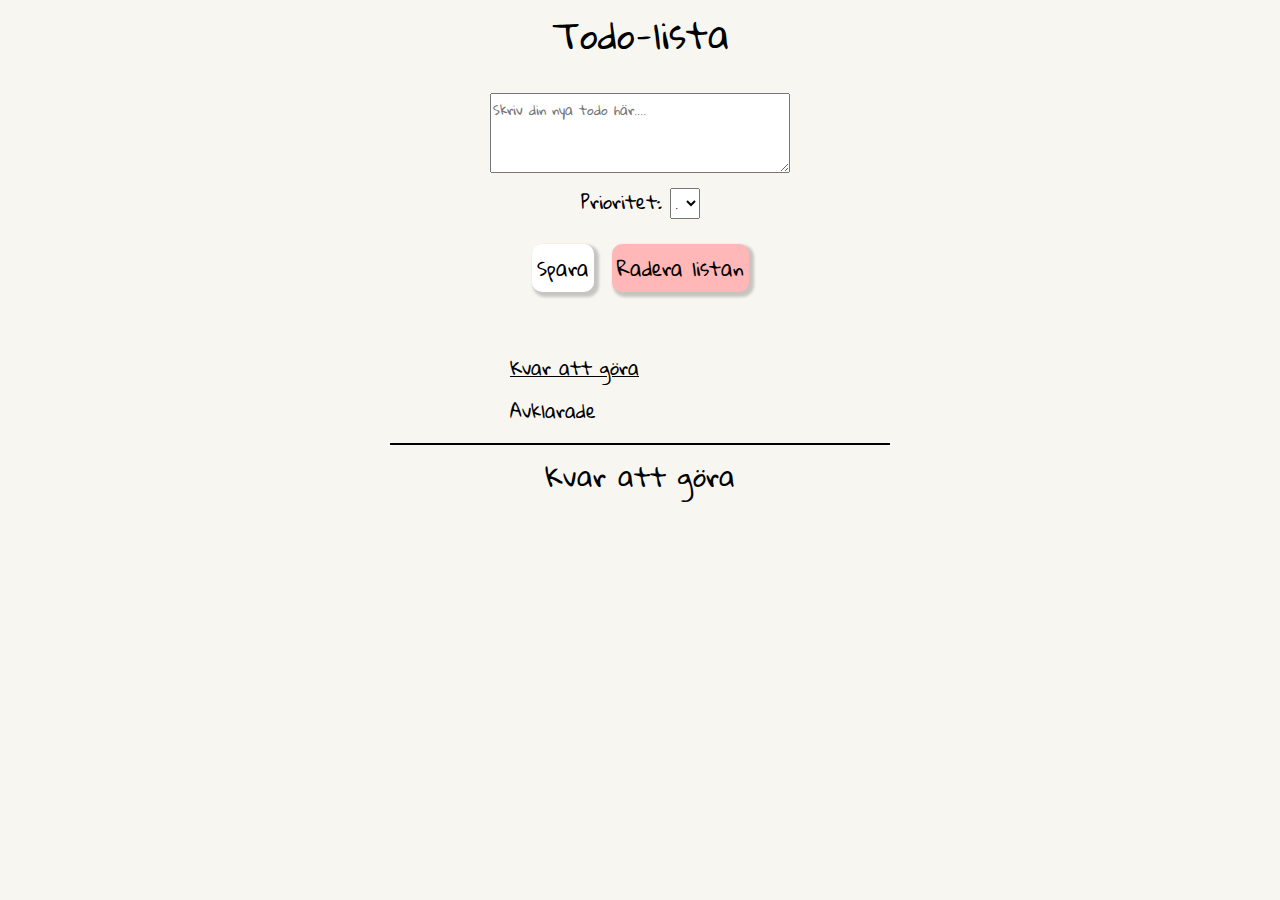
==== src/about.html @ e823fc09 "börjat bygg get och html" ====
<!DOCTYPE html>
<html lang="sv">

<head>
    <meta charset="UTF-8">
    <meta name="viewport" content="width=device-width, initial-scale=1.0">
    <title>DT208G Moment 2</title>
    <!--Länk till script-fil-->
    <script src="js/api.js" type="module"></script>
    <!--Länk till css-fil-->
    <link rel="stylesheet" href="css/main.css">
    <!--Länk till google-fonts typsnitt-->
    <link rel="preconnect" href="https://fonts.googleapis.com">
    <link rel="preconnect" href="https://fonts.gstatic.com" crossorigin>
    <link href="https://fonts.googleapis.com/css2?family=Gloria+Hallelujah&display=swap" rel="stylesheet">
</head>

<body>
    <!--Huvudsidan med en todo-lista-->
    <main id="main">
        <h1>Todo-lista</h1>
        <!--Formulär för att skriva in todos som lagras till localstorage.-->
        <form id="form">
            <label for="task"></label><br>
            <textarea id="task" name="task" placeholder="Skriv din nya todo här...."></textarea>
            <br>
            <label for="priority">Prioritet:</label>
            <select id="priority" name="priority">
                <option value="" selected disabled hidden>.</option>
                <option value=1>1</option>
                <option value=2>2</option>
                <option value=3>3</option>
            </select>
            <br>
            <!--Knappar för submit och rensa hela todo-listan-->
            <button type="submit" class="inline">Spara</button>
            <button type="button" id="empty-localstorage" class="inline">Radera listan</button>
        </form>
        <!--Centrerar kategorivalen-->
        <div class="center">
            <div id="todo-btn">Kvar att göra</div>
            <div id="completed-btn">Avklarade</div>
        </div>
        <!--Linje för stil-->
        <div id="line"></div>
        <!--För att skriva ut todo som är aktiva-->
        <article id="todo-article">
            <h2>Kvar att göra</h2>
            <div id="todo-div"></div>
        </article>
        <!--För att skriva ut todo som är avklarade-->
        <article id="completed-article">
            <h2>Avklarade</h2>
            <div id="todo-completed"></div>
        </article>
    </main>
</body>

</html>
---- src/css/main.css ----
/*Allmän styling*/
*{
    box-sizing: border-box;
    font-family: "Gloria Hallelujah", cursive;
    font-weight: 400;
    font-style: normal;
}

/*Allmän styling*/
body{
    background-color: rgb(248, 246, 240);
    color: black;
    text-align: left;
    font-size: 1.1em;
    line-height: 1.3em;
}

/*begränsar vidd på main*/
main{
    width: 500px;
    max-width: 100%;
    margin-left: auto;
    margin-right: auto;
}

/*Centrerar rubriker*/
h1, h2{
    text-align: center;
}

/*Styling av element i inläggen*/
.inline{
    display: inline-block;
    position: relative;
    bottom: -15px;
}

/*centreringsdiv till kategorivals-knapparna*/
.center{
    margin-left: auto;
    margin-right: auto;
    width: 300px;
}

/*responsivt formulär*/
form{
    width: 300px;
    max-width: 100%;
    margin-left: auto;
    margin-right: auto;
    margin-bottom: 70px;
    padding-top: 0px;
    text-align: center;
}

/*textarea i formuläret*/
#task{
    width: 300px;
    max-width: 100%;
    height: 80px;
    margin-bottom: 10px;
}

/*option i formulär*/
option{
    font-size: 1.1em;
}

/*Styling av linje under kategorival*/
#line{
    height: 2px;
    width: 100%;
    background-color: black;
    margin-top: 10px;
}

/*Artikel för färdiga inlägg*/
#completed-article{
    display: none;
}

/*Styling av marginal mellan pri och färdig i varhe inlägg*/
.priority{
    margin-right: 50px;
    position: relative;
}

/*styling av div till inläggen*/
.priority1, .priority2, .priority3{
    background-color:  rgba(0, 0, 0, 0.8);
    padding: 10px;
    border-radius: 5px;
    margin-bottom: 10px;
    color: white;
    max-width: 450px;
    box-shadow: 3px 3px 3px rgb(0, 0, 0, 0.2);
    overflow: hidden;
    margin-left: auto;
    margin-right: auto;
}

/*hover effekt*/
.priority1:hover, .priority2:hover, .priority3:hover{
    background-color:  rgba(0, 0, 0, 0.9);
    box-shadow: 3px 3px 3px rgb(0, 0, 0, 0.4);
}

/*Tar bort marginaler för priority p*/
.priority1 p, .priority2 p, .priority3 p{
    margin-top: 0px;
    margin-bottom: 0px;
}

/*Knappar för att välja lista för ofärdiga eller färdiga todos*/
#todo-btn, #completed-btn{
    padding-left: 20px;
    padding-right: 20px;
    padding-top: 10px;
    padding-bottom: 10px;
    border-radius: 20px;
    display: inline-block;
}

/*Startstiling för färdiga todos. Ändras med script*/
#todo-btn{
    text-decoration: underline;
}

/*Knappar för att välja lista för ofärdiga eller färdiga todos*/
#todo-btn:hover, #completed-btn:hover{
    background-color: white;
}

/*Styling av knappar*/
button{
    background-color: rgb(255, 255, 255);
    padding: 5px;
    border-radius: 10px;
    border-style: none;
    font-size: 1.1em;
    box-shadow: 3px 3px 3px 2px rgb(0, 0, 0, 0.2);
    margin-left: 5px;
    margin-right: 5px;
    /*För att knapptext ska visas korrekt i safari på iphone*/
    -webkit-text-fill-color:black;
    margin-top: 10px;
    display: block;
}

/*Hover effekt till knappar*/
button:hover{
    background-color: rgb(201, 214, 223);
    box-shadow: 3px 3px 3px rgb(0, 0, 0, 0.4);
}

/*Styling av knapp för att tömma listan*/
#empty-localstorage{
    background-color: rgb(255, 183, 183);
}

/*Styling av knapp för att tömma listan*/
#empty-localstorage:hover, .remove-todo:hover{
    background-color: rgb(255, 137, 137);
    box-shadow: 3px 3px 3px rgb(0, 0, 0, 0.4);
}

/*Styling av ta bort knapparna till varje inlägg*/
.remove-todo{
    float: right;
    bottom: 0px;
}
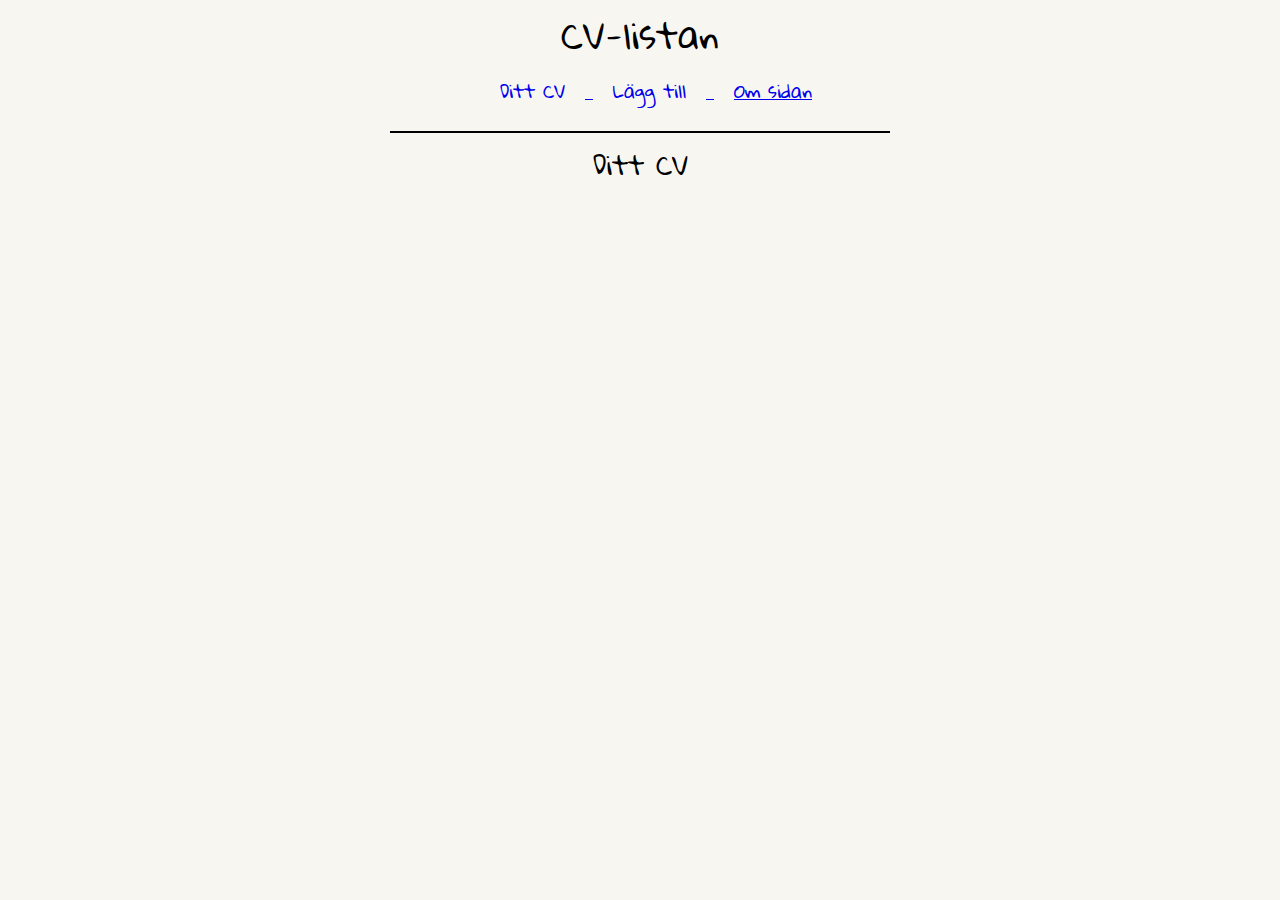
==== commit 972a8420: "mer felkoder till formulär och skickar data vidare till api" ====
--- a/src/about.html
+++ b/src/about.html
@@ -4,7 +4,7 @@
 <head>
     <meta charset="UTF-8">
     <meta name="viewport" content="width=device-width, initial-scale=1.0">
-    <title>DT208G Moment 2</title>
+    <title>CV-listan | Om sidan</title>
     <!--Länk till script-fil-->
     <script src="js/api.js" type="module"></script>
     <!--Länk till css-fil-->
@@ -13,45 +13,37 @@
     <link rel="preconnect" href="https://fonts.googleapis.com">
     <link rel="preconnect" href="https://fonts.gstatic.com" crossorigin>
     <link href="https://fonts.googleapis.com/css2?family=Gloria+Hallelujah&display=swap" rel="stylesheet">
+    <!--Favicon-->
+    <link rel="icon" type="image/x-icon" sizes="16x16" href="favicon.ico?ver=2.0">
+    <link rel="icon" type="image/png" sizes="32x32" href="favicon.png">
 </head>
 
 <body>
+    <header>
+        <h1>CV-listan</h1>
+        <!--Centrerar kategorivalen-->
+        <nav class="center">
+            <ul>
+                <a href="index.html">
+                    <li id="cv-btn">Ditt CV</li>
+                </a>
+                <a href="add.html">
+                    <li id="add-btn">Lägg till</li>
+                </a>
+                <a href="about.html">
+                    <li class="underlined" id="about-btn">Om sidan</li>
+                </a>
+            </ul>
+        </nav>
+    </header>
     <!--Huvudsidan med en todo-lista-->
     <main id="main">
-        <h1>Todo-lista</h1>
-        <!--Formulär för att skriva in todos som lagras till localstorage.-->
-        <form id="form">
-            <label for="task"></label><br>
-            <textarea id="task" name="task" placeholder="Skriv din nya todo här...."></textarea>
-            <br>
-            <label for="priority">Prioritet:</label>
-            <select id="priority" name="priority">
-                <option value="" selected disabled hidden>.</option>
-                <option value=1>1</option>
-                <option value=2>2</option>
-                <option value=3>3</option>
-            </select>
-            <br>
-            <!--Knappar för submit och rensa hela todo-listan-->
-            <button type="submit" class="inline">Spara</button>
-            <button type="button" id="empty-localstorage" class="inline">Radera listan</button>
-        </form>
-        <!--Centrerar kategorivalen-->
-        <div class="center">
-            <div id="todo-btn">Kvar att göra</div>
-            <div id="completed-btn">Avklarade</div>
-        </div>
         <!--Linje för stil-->
         <div id="line"></div>
         <!--För att skriva ut todo som är aktiva-->
         <article id="todo-article">
-            <h2>Kvar att göra</h2>
-            <div id="todo-div"></div>
-        </article>
-        <!--För att skriva ut todo som är avklarade-->
-        <article id="completed-article">
-            <h2>Avklarade</h2>
-            <div id="todo-completed"></div>
+            <h2>Ditt CV</h2>
+            <div id="cv-div"></div>
         </article>
     </main>
 </body>
--- a/src/css/main.css
+++ b/src/css/main.css
@@ -23,6 +23,10 @@
     margin-right: auto;
 }
 
+nav a:visited {
+    color: black;
+}
+
 /*Centrerar rubriker*/
 h1, h2{
     text-align: center;
@@ -39,7 +43,7 @@
 .center{
     margin-left: auto;
     margin-right: auto;
-    width: 300px;
+    width: 400px;
 }
 
 /*responsivt formulär*/
@@ -48,7 +52,7 @@
     max-width: 100%;
     margin-left: auto;
     margin-right: auto;
-    margin-bottom: 70px;
+    margin-bottom: 20px;
     padding-top: 0px;
     text-align: center;
 }
@@ -112,7 +116,7 @@
 }
 
 /*Knappar för att välja lista för ofärdiga eller färdiga todos*/
-#todo-btn, #completed-btn{
+#cv-btn, #add-btn, #about-btn{
     padding-left: 20px;
     padding-right: 20px;
     padding-top: 10px;
@@ -122,12 +126,12 @@
 }
 
 /*Startstiling för färdiga todos. Ändras med script*/
-#todo-btn{
+.underlined{
     text-decoration: underline;
 }
 
 /*Knappar för att välja lista för ofärdiga eller färdiga todos*/
-#todo-btn:hover, #completed-btn:hover{
+#cv-btn:hover, #add-btn:hover, #about-btn:hover{
     background-color: white;
 }
 
@@ -145,6 +149,11 @@
     -webkit-text-fill-color:black;
     margin-top: 10px;
     display: block;
+}
+
+#submit{
+    margin-left: auto;
+    margin-right: auto;
 }
 
 /*Hover effekt till knappar*/
@@ -168,4 +177,12 @@
 .remove-todo{
     float: right;
     bottom: 0px;
+}
+
+#alert{
+    color:rgb(213, 4, 4);
+}
+
+#alert2{
+    color: green;
 }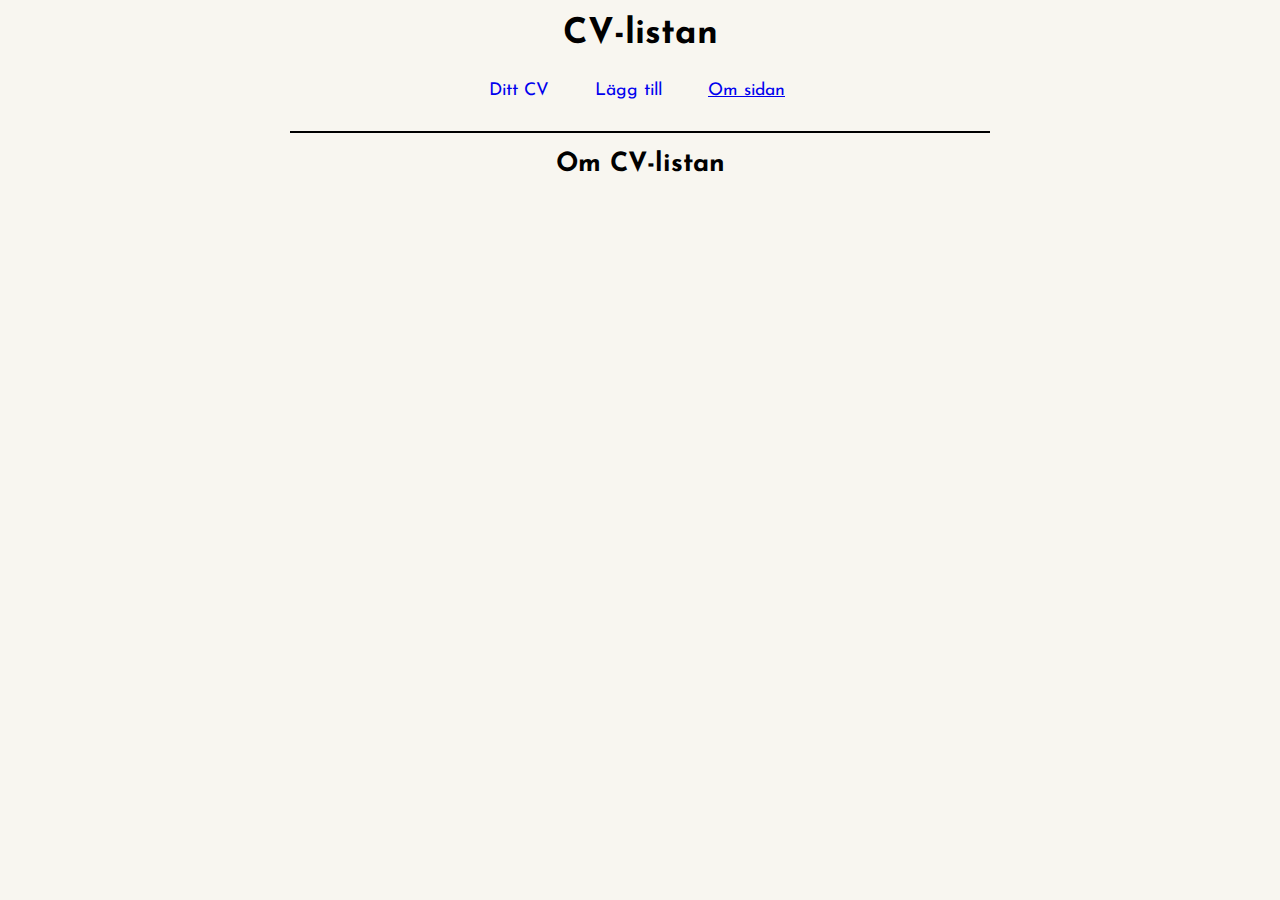
==== commit 3b232b2c: "typ klart" ====
--- a/src/about.html
+++ b/src/about.html
@@ -12,7 +12,7 @@
     <!--Länk till google-fonts typsnitt-->
     <link rel="preconnect" href="https://fonts.googleapis.com">
     <link rel="preconnect" href="https://fonts.gstatic.com" crossorigin>
-    <link href="https://fonts.googleapis.com/css2?family=Gloria+Hallelujah&display=swap" rel="stylesheet">
+    <link href="https://fonts.googleapis.com/css2?family=Josefin+Sans:ital,wght@0,100..700;1,100..700&display=swap" rel="stylesheet">
     <!--Favicon-->
     <link rel="icon" type="image/x-icon" sizes="16x16" href="favicon.ico?ver=2.0">
     <link rel="icon" type="image/png" sizes="32x32" href="favicon.png">
@@ -24,26 +24,20 @@
         <!--Centrerar kategorivalen-->
         <nav class="center">
             <ul>
-                <a href="index.html">
-                    <li id="cv-btn">Ditt CV</li>
-                </a>
-                <a href="add.html">
-                    <li id="add-btn">Lägg till</li>
-                </a>
-                <a href="about.html">
-                    <li class="underlined" id="about-btn">Om sidan</li>
-                </a>
+                <a href="index.html"><li id="cv-btn">Ditt CV</li></a>
+                <a href="add.html"><li id="add-btn">Lägg till</li></a>
+                <a href="about.html"><li class="underlined" id="about-btn">Om sidan</li></a>
             </ul>
         </nav>
     </header>
-    <!--Huvudsidan med en todo-lista-->
+    <!--Huvudinnehåll-->
     <main id="main">
         <!--Linje för stil-->
         <div id="line"></div>
-        <!--För att skriva ut todo som är aktiva-->
-        <article id="todo-article">
-            <h2>Ditt CV</h2>
-            <div id="cv-div"></div>
+        <!--Information om sidan-->
+        <article id="about">
+            <h2>Om CV-listan</h2>
+            <p></p>
         </article>
     </main>
 </body>
--- a/src/css/main.css
+++ b/src/css/main.css
@@ -1,13 +1,11 @@
 /*Allmän styling*/
-*{
+* {
     box-sizing: border-box;
-    font-family: "Gloria Hallelujah", cursive;
-    font-weight: 400;
-    font-style: normal;
+    font-family: "Josefin Sans", sans-serif;
 }
 
 /*Allmän styling*/
-body{
+body {
     background-color: rgb(248, 246, 240);
     color: black;
     text-align: left;
@@ -16,38 +14,104 @@
 }
 
 /*begränsar vidd på main*/
-main{
-    width: 500px;
+main {
+    width: 700px;
     max-width: 100%;
     margin-left: auto;
     margin-right: auto;
 }
 
+/*Centrerar rubriker*/
+h1,
+h2 {
+    text-align: center;
+}
+
+/*Styling till rubriker i cv-inläggen*/
+h3 {
+    text-decoration: underline;
+}
+
+/*"tar bort" styling vid besökta länkar i navigeringen*/
 nav a:visited {
     color: black;
 }
 
-/*Centrerar rubriker*/
-h1, h2{
-    text-align: center;
+/*menu ul*/
+ul{
+    padding-left: 0;
 }
 
-/*Styling av element i inläggen*/
-.inline{
-    display: inline-block;
-    position: relative;
-    bottom: -15px;
+/*centreringsdiv till meny-knapparna*/
+.center {
+    margin-left: auto;
+    margin-right: auto;
+    width: 342px;
+    max-width: 100%;
 }
 
-/*centreringsdiv till kategorivals-knapparna*/
-.center{
-    margin-left: auto;
-    margin-right: auto;
-    width: 400px;
+/*för menyknappar för att visa aktiv sida*/
+.underlined {
+    text-decoration: underline;
+}
+
+/*Styling av knappar*/
+button {
+    background-color: rgb(255, 255, 255);
+    padding: 5px;
+    border-radius: 10px;
+    border-style: none;
+    font-size: 1.1em;
+    box-shadow: 3px 3px 3px 2px rgb(0, 0, 0, 0.2);
+    margin-left: 5px;
+    margin-right: 5px;
+    /*För att knapptext ska visas korrekt i safari på iphone*/
+    -webkit-text-fill-color: black;
+    margin-top: 10px;
+    display: block;
+}
+
+/*Hover effekt till knappar*/
+button:hover {
+    background-color: rgb(201, 214, 223);
+    box-shadow: 3px 3px 3px rgb(0, 0, 0, 0.4);
+}
+
+/*Styling av delete-knapp för cv-inlägg*/
+.remove-cv:hover{
+    background-color: rgb(255, 137, 137);
+    box-shadow: 3px 3px 3px rgb(0, 0, 0, 0.4);
+}
+
+/*Meny-knappar*/
+#cv-btn,
+#add-btn,
+#about-btn {
+    padding-left: 20px;
+    padding-right: 20px;
+    padding-top: 10px;
+    padding-bottom: 10px;
+    border-radius: 20px;
+    display: inline-block;
+}
+
+/*Meny-knappar*/
+#cv-btn:hover,
+#add-btn:hover,
+#about-btn:hover {
+    background-color: white;
+}
+
+/*Styling av linje under menyn*/
+#line {
+    height: 2px;
+    width: 100%;
+    background-color: black;
+    margin-top: 10px;
 }
 
 /*responsivt formulär*/
-form{
+form {
     width: 300px;
     max-width: 100%;
     margin-left: auto;
@@ -58,131 +122,77 @@
 }
 
 /*textarea i formuläret*/
-#task{
-    width: 300px;
+#description {
+    width: 500px;
     max-width: 100%;
-    height: 80px;
+    height: 150px;
     margin-bottom: 10px;
 }
 
-/*option i formulär*/
-option{
-    font-size: 1.1em;
+/*centrering submit-knapp*/
+#submit {
+    margin-left: auto;
+    margin-right: auto;
 }
 
-/*Styling av linje under kategorival*/
-#line{
-    height: 2px;
-    width: 100%;
-    background-color: black;
-    margin-top: 10px;
-}
-
-/*Artikel för färdiga inlägg*/
-#completed-article{
-    display: none;
-}
-
-/*Styling av marginal mellan pri och färdig i varhe inlägg*/
-.priority{
-    margin-right: 50px;
-    position: relative;
-}
-
-/*styling av div till inläggen*/
-.priority1, .priority2, .priority3{
-    background-color:  rgba(0, 0, 0, 0.8);
+/*styling av div till cv-inläggen*/
+.cv-post {
+    background-color: rgba(0, 0, 0, 0.8);
     padding: 10px;
     border-radius: 5px;
-    margin-bottom: 10px;
+    margin-bottom: 20px;
     color: white;
-    max-width: 450px;
+    max-width: 700px;
     box-shadow: 3px 3px 3px rgb(0, 0, 0, 0.2);
     overflow: hidden;
     margin-left: auto;
     margin-right: auto;
 }
 
-/*hover effekt*/
-.priority1:hover, .priority2:hover, .priority3:hover{
-    background-color:  rgba(0, 0, 0, 0.9);
+/*hover effekt av div till cv-inläggen*/
+.cv-post:hover {
+    background-color: rgba(0, 0, 0, 0.9);
     box-shadow: 3px 3px 3px rgb(0, 0, 0, 0.4);
 }
 
-/*Tar bort marginaler för priority p*/
-.priority1 p, .priority2 p, .priority3 p{
-    margin-top: 0px;
-    margin-bottom: 0px;
+/*textstyling för att visa notiser på sidorna*/
+#alert {
+    color: rgb(213, 4, 4);
 }
 
-/*Knappar för att välja lista för ofärdiga eller färdiga todos*/
-#cv-btn, #add-btn, #about-btn{
-    padding-left: 20px;
-    padding-right: 20px;
-    padding-top: 10px;
-    padding-bottom: 10px;
-    border-radius: 20px;
-    display: inline-block;
+/*textstyling för att visa notiser på sidorna*/
+#alert2 {
+    color: green;
 }
 
-/*Startstiling för färdiga todos. Ändras med script*/
-.underlined{
-    text-decoration: underline;
-}
+/*Media querie för extra små skärmar*/
+@media screen and (max-width: 300px) {
 
-/*Knappar för att välja lista för ofärdiga eller färdiga todos*/
-#cv-btn:hover, #add-btn:hover, #about-btn:hover{
-    background-color: white;
-}
+    /*centreringsdiv till meny-knapparna*/
+    .center {
+        width: 250px;
+    }
+    
+    /*Meny-knappar*/
+    #cv-btn,
+    #add-btn,
+    #about-btn {
+        padding: 5px;
+    }
+    }
 
-/*Styling av knappar*/
-button{
-    background-color: rgb(255, 255, 255);
-    padding: 5px;
-    border-radius: 10px;
-    border-style: none;
-    font-size: 1.1em;
-    box-shadow: 3px 3px 3px 2px rgb(0, 0, 0, 0.2);
-    margin-left: 5px;
-    margin-right: 5px;
-    /*För att knapptext ska visas korrekt i safari på iphone*/
-    -webkit-text-fill-color:black;
-    margin-top: 10px;
-    display: block;
-}
+    /*Media querie för extra små skärmar*/
+@media screen and (min-width: 300px) and (max-width: 355px) {
 
-#submit{
-    margin-left: auto;
-    margin-right: auto;
-}
+    /*centreringsdiv till meny-knapparna*/
+    .center {
+        width: 280px;
+    }
 
-/*Hover effekt till knappar*/
-button:hover{
-    background-color: rgb(201, 214, 223);
-    box-shadow: 3px 3px 3px rgb(0, 0, 0, 0.4);
-}
-
-/*Styling av knapp för att tömma listan*/
-#empty-localstorage{
-    background-color: rgb(255, 183, 183);
-}
-
-/*Styling av knapp för att tömma listan*/
-#empty-localstorage:hover, .remove-todo:hover{
-    background-color: rgb(255, 137, 137);
-    box-shadow: 3px 3px 3px rgb(0, 0, 0, 0.4);
-}
-
-/*Styling av ta bort knapparna till varje inlägg*/
-.remove-todo{
-    float: right;
-    bottom: 0px;
-}
-
-#alert{
-    color:rgb(213, 4, 4);
-}
-
-#alert2{
-    color: green;
+    /*Meny-knappar*/
+    #cv-btn,
+    #add-btn,
+    #about-btn {
+        padding: 10px;
+    }
 }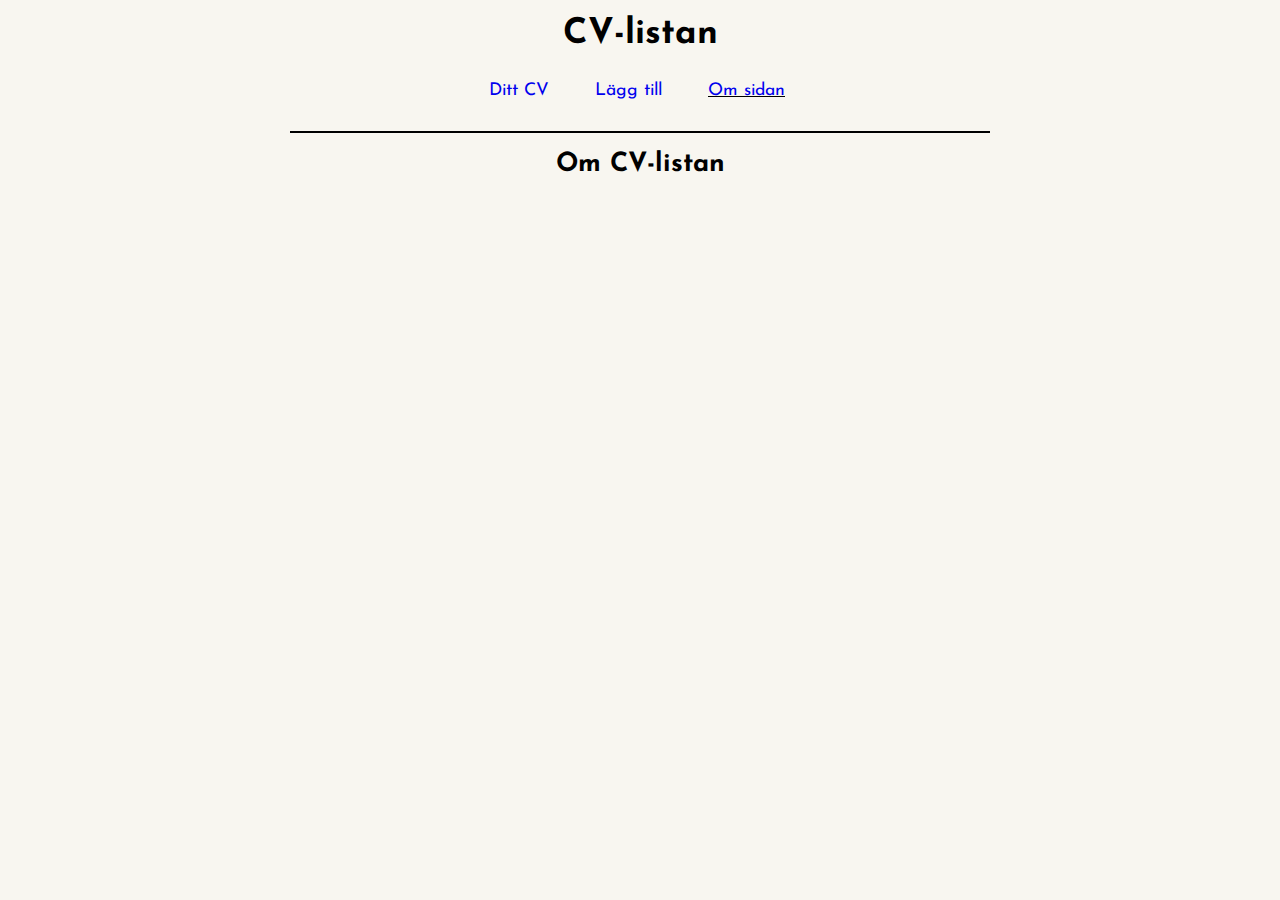
==== commit 765d3e85: "html validering menyn bliv lite konstig" ====
--- a/src/about.html
+++ b/src/about.html
@@ -24,9 +24,9 @@
         <!--Centrerar kategorivalen-->
         <nav class="center">
             <ul>
-                <a href="index.html"><li id="cv-btn">Ditt CV</li></a>
-                <a href="add.html"><li id="add-btn">Lägg till</li></a>
-                <a href="about.html"><li class="underlined" id="about-btn">Om sidan</li></a>
+                <li id="cv-btn"><a href="index.html">Ditt CV</a></li>
+                <li id="add-btn"><a href="add.html">Lägg till</a></li>
+                <li class="underlined" id="about-btn"><a href="about.html">Om sidan</a></li>
             </ul>
         </nav>
     </header>
--- a/src/css/main.css
+++ b/src/css/main.css
@@ -35,6 +35,10 @@
 /*"tar bort" styling vid besökta länkar i navigeringen*/
 nav a:visited {
     color: black;
+}
+
+nav a{
+    text-decoration: none;
 }
 
 /*menu ul*/
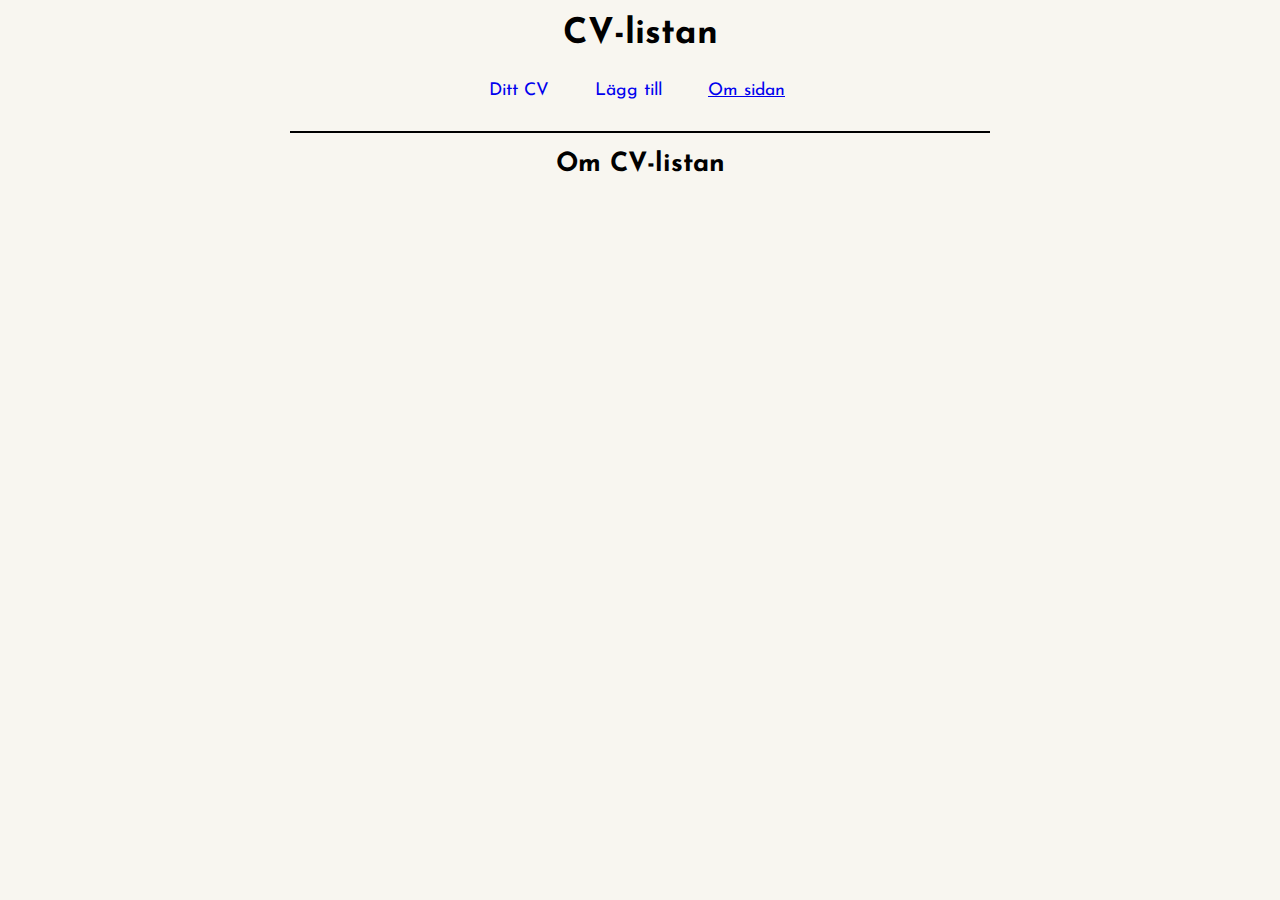
==== commit 2c0c8f29: "validerat css och html" ====
--- a/src/about.html
+++ b/src/about.html
@@ -24,9 +24,9 @@
         <!--Centrerar kategorivalen-->
         <nav class="center">
             <ul>
-                <li id="cv-btn"><a href="index.html">Ditt CV</a></li>
-                <li id="add-btn"><a href="add.html">Lägg till</a></li>
-                <li class="underlined" id="about-btn"><a href="about.html">Om sidan</a></li>
+                <li><a href="index.html" id="cv-btn">Ditt CV</a></li>
+                <li><a href="add.html" id="add-btn">Lägg till</a></li>
+                <li><a href="about.html" class="underlined" id="about-btn">Om sidan</a></li>
             </ul>
         </nav>
     </header>
--- a/src/css/main.css
+++ b/src/css/main.css
@@ -44,7 +44,14 @@
 /*menu ul*/
 ul{
     padding-left: 0;
-}
+
+    list-style-type: none;
+}
+
+nav li{
+    display: inline-block;
+}
+
 
 /*centreringsdiv till meny-knapparna*/
 .center {
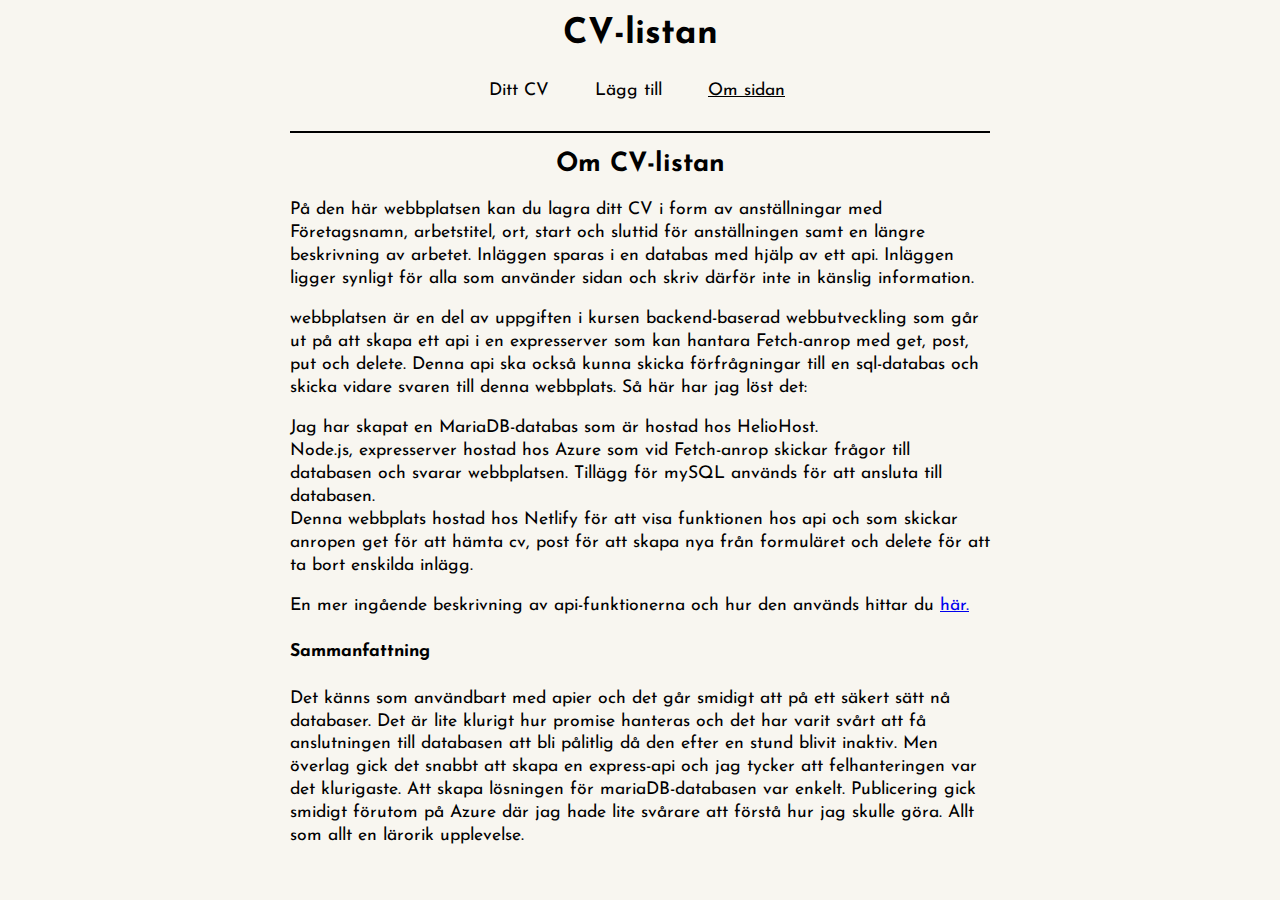
==== commit c94ceebd: "about sida" ====
--- a/src/about.html
+++ b/src/about.html
@@ -37,7 +37,23 @@
         <!--Information om sidan-->
         <article id="about">
             <h2>Om CV-listan</h2>
-            <p></p>
+            <p>På den här webbplatsen kan du lagra ditt CV i form av anställningar med Företagsnamn, arbetstitel, ort, start och sluttid 
+                för anställningen samt en längre beskrivning av arbetet. Inläggen sparas i en databas med hjälp av ett api. Inläggen 
+                ligger synligt för alla som använder sidan och skriv därför inte in känslig information.</p>
+            <p>webbplatsen är en del av uppgiften i kursen backend-baserad webbutveckling som går ut på att skapa ett api 
+                i en expresserver som kan hantara Fetch-anrop med get, post, put och delete. Denna api ska också kunna skicka 
+                förfrågningar till en sql-databas och skicka vidare svaren till denna webbplats. Så här har jag löst det:</p>
+                <ul>
+                    <li>Jag har skapat en MariaDB-databas som är hostad hos HelioHost.</li>
+                    <li>Node.js, expresserver hostad hos Azure som vid Fetch-anrop skickar frågor till databasen och svarar webbplatsen. Tillägg för mySQL används för att ansluta till databasen.</li>
+                    <li>Denna webbplats hostad hos Netlify för att visa funktionen hos api och som skickar anropen get för att hämta cv, post för att skapa nya från formuläret och delete för att ta bort enskilda inlägg.</li>
+                </ul>
+            <p>En mer ingående beskrivning av api-funktionerna och hur den används hittar du <a href="https://github.com/MarkusVickman/dt207g-moment2/README.md">här.</a></p>
+            <h4>Sammanfattning</h4>
+            <p>Det känns som användbart med apier och det går smidigt att på ett säkert sätt nå databaser. Det är lite klurigt hur promise hanteras och det har varit svårt att få anslutningen till databasen att bli pålitlig då 
+                den efter en stund blivit inaktiv. Men överlag gick det snabbt att skapa en express-api och jag tycker att felhanteringen var det klurigaste. Att skapa lösningen för mariaDB-databasen var enkelt. Publicering gick 
+                smidigt förutom på Azure där jag hade lite svårare att förstå hur jag skulle göra. Allt som allt en lärorik upplevelse. 
+            </p>
         </article>
     </main>
 </body>
--- a/src/css/main.css
+++ b/src/css/main.css
@@ -39,6 +39,7 @@
 
 nav a{
     text-decoration: none;
+    color: black;
 }
 
 /*menu ul*/
@@ -104,6 +105,7 @@
     padding-bottom: 10px;
     border-radius: 20px;
     display: inline-block;
+    color: black;
 }
 
 /*Meny-knappar*/
@@ -111,6 +113,7 @@
 #add-btn:hover,
 #about-btn:hover {
     background-color: white;
+    cursor: pointer;
 }
 
 /*Styling av linje under menyn*/
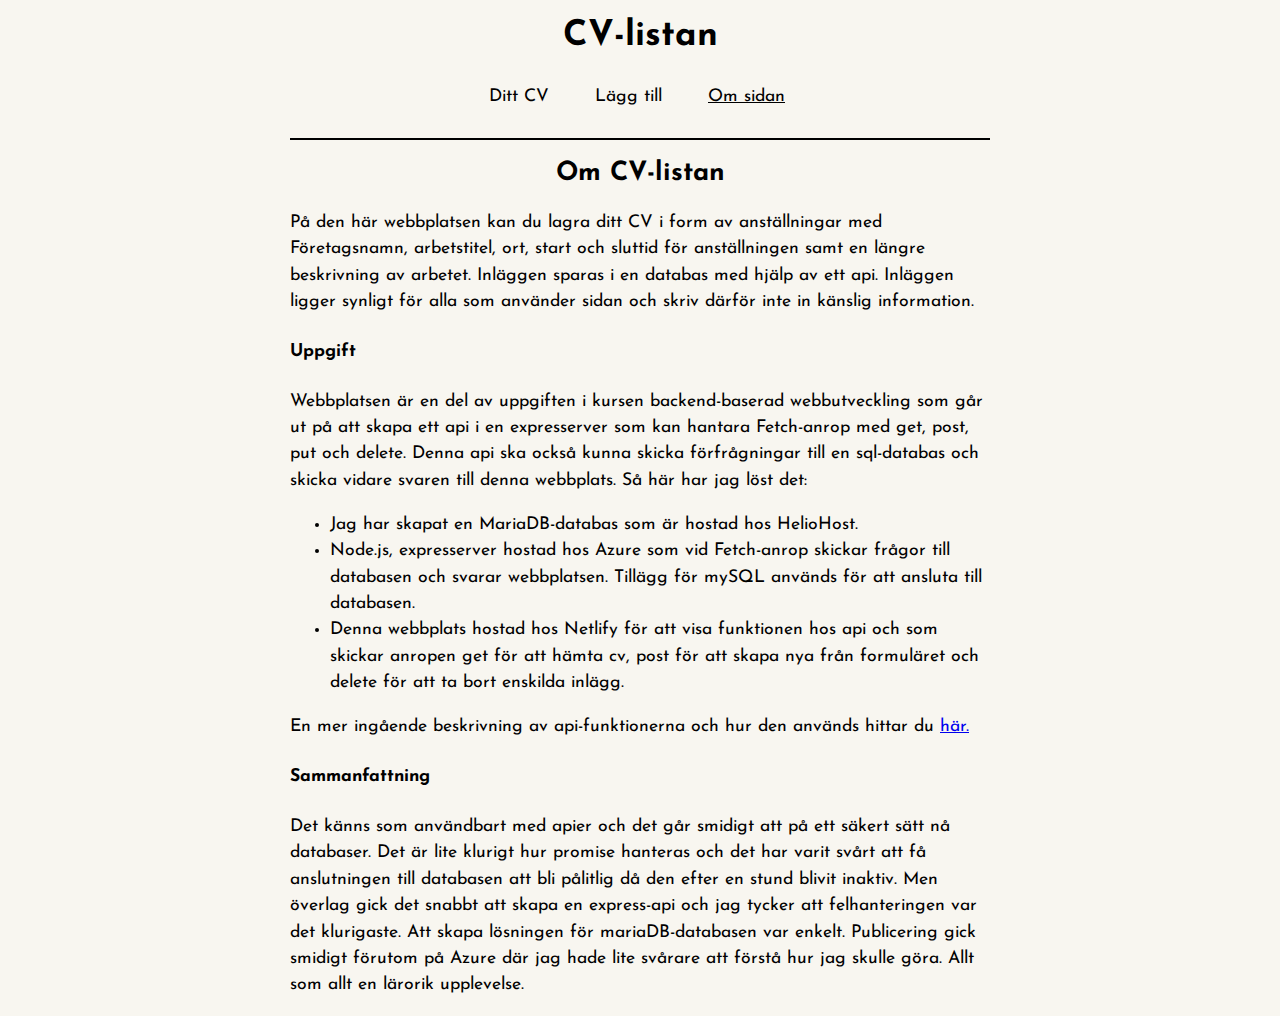
==== commit 9434f5a2: "om sida + nav ul styling" ====
--- a/src/about.html
+++ b/src/about.html
@@ -40,7 +40,8 @@
             <p>På den här webbplatsen kan du lagra ditt CV i form av anställningar med Företagsnamn, arbetstitel, ort, start och sluttid 
                 för anställningen samt en längre beskrivning av arbetet. Inläggen sparas i en databas med hjälp av ett api. Inläggen 
                 ligger synligt för alla som använder sidan och skriv därför inte in känslig information.</p>
-            <p>webbplatsen är en del av uppgiften i kursen backend-baserad webbutveckling som går ut på att skapa ett api 
+            <h4>Uppgift</h4>
+            <p>Webbplatsen är en del av uppgiften i kursen backend-baserad webbutveckling som går ut på att skapa ett api 
                 i en expresserver som kan hantara Fetch-anrop med get, post, put och delete. Denna api ska också kunna skicka 
                 förfrågningar till en sql-databas och skicka vidare svaren till denna webbplats. Så här har jag löst det:</p>
                 <ul>
--- a/src/css/main.css
+++ b/src/css/main.css
@@ -10,7 +10,7 @@
     color: black;
     text-align: left;
     font-size: 1.1em;
-    line-height: 1.3em;
+    line-height: 1.5em;
 }
 
 /*begränsar vidd på main*/
@@ -43,7 +43,7 @@
 }
 
 /*menu ul*/
-ul{
+nav ul{
     padding-left: 0;
 
     list-style-type: none;
